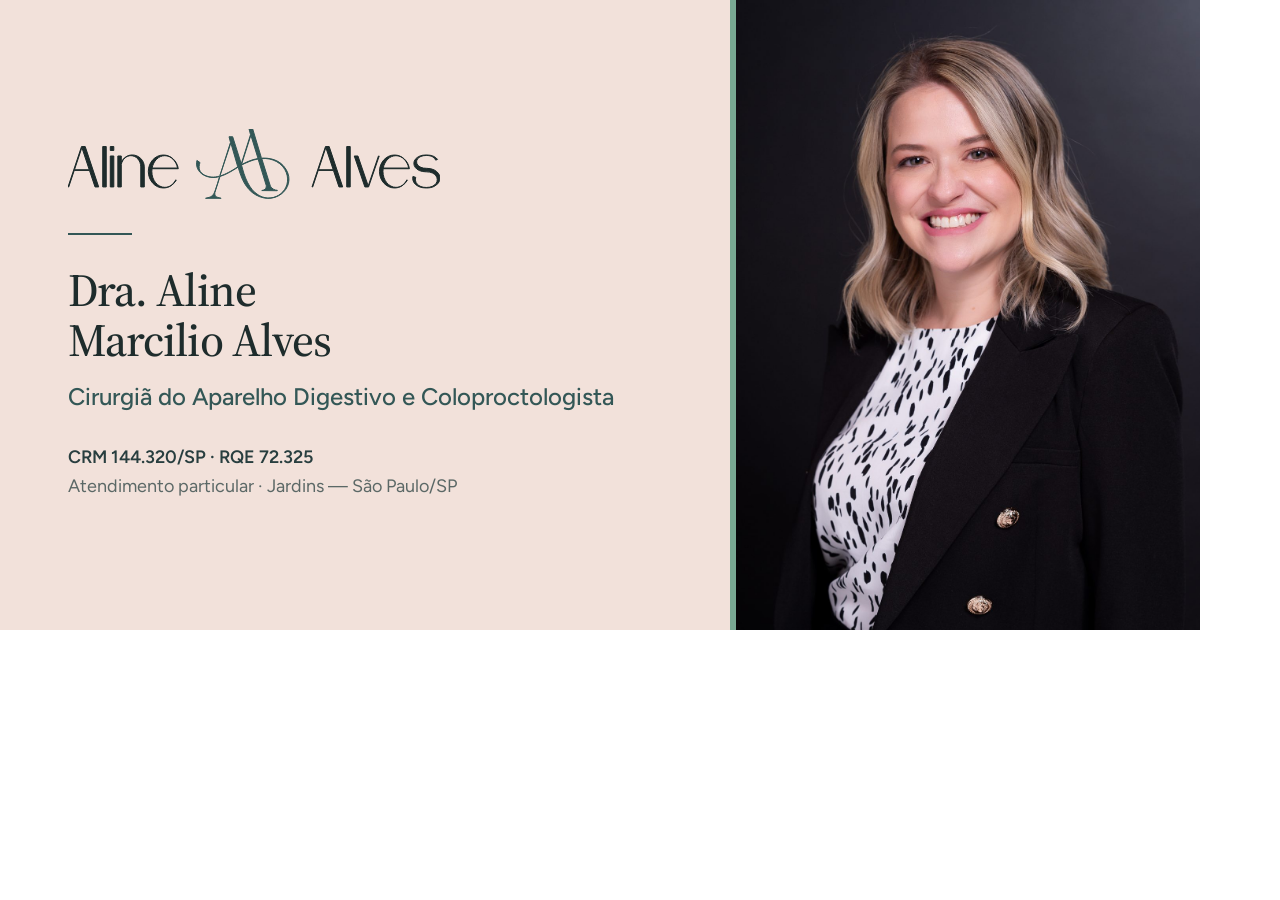
==== script/og-card/card.html @ c2b632b5 "fix: refaz a arte de compartilhamento com a marca nova O opengraph.jpg era um print do site antigo —" ====
<!DOCTYPE html>
<html lang="pt-BR">
<head>
<meta charset="UTF-8" />
<title>OG</title>
<link rel="preconnect" href="https://fonts.googleapis.com" />
<link rel="preconnect" href="https://fonts.gstatic.com" crossorigin />
<link href="https://fonts.googleapis.com/css2?family=Figtree:wght@300;400;500;600&family=Source+Serif+4:opsz,wght@8..60,400;8..60,500;8..60,600&display=swap" rel="stylesheet" />
<style>
  :root {
    --paper: #FDFBFA;
    --blush: #F2E1DA;
    --sage: #78A892;
    --green: #335756;
    --deep: #283E3F;
    --ink: #1E2C2C;
    --muted: #5B6866;
    --serif: 'Source Serif 4', Georgia, serif;
    --sans: 'Figtree', system-ui, sans-serif;
  }
  * { box-sizing: border-box; margin: 0; padding: 0; }
  html, body { background: #fff; }
  body { -webkit-font-smoothing: antialiased; }

  .og {
    position: absolute; top: 0; left: 0;
    width: 1200px; height: 630px;
    display: grid; grid-template-columns: 730px 470px;
    font-family: var(--sans); background: var(--blush);
    overflow: hidden;
  }

  .og-copy { display: flex; flex-direction: column; justify-content: center; padding: 0 68px; }

  .og-logo { display: block; width: 372px; height: auto; color: var(--ink); margin-bottom: 34px; }
  .og-logo path { vector-effect: non-scaling-stroke; stroke-width: 1px; }

  .og-rule { width: 64px; height: 2px; background: var(--green); margin-bottom: 30px; }

  .og-name { font-family: var(--serif); font-size: 46px; font-weight: 500; line-height: 1.1; letter-spacing: -.02em; color: var(--ink); margin-bottom: 14px; }
  .og-role { font-size: 24px; font-weight: 500; line-height: 1.4; color: var(--green); margin-bottom: 30px; text-wrap: balance; }
  .og-meta { font-size: 18px; line-height: 1.6; color: var(--muted); }
  .og-meta strong { display: block; font-weight: 600; color: var(--deep); }

  .og-figure { position: relative; }
  .og-figure img { width: 100%; height: 100%; object-fit: cover; object-position: center 14%; }
  /* filete da marca separando foto e copy */
  .og-figure::before { content: ""; position: absolute; inset: 0 auto 0 0; width: 6px; background: var(--sage); z-index: 1; }
</style>
</head>
<body>
  <div class="og">
    <div class="og-copy">
      <svg class="og-logo" viewBox="0 0 1643.35 306.39" xmlns="http://www.w3.org/2000/svg" aria-hidden="true">
        <g fill="currentColor" stroke="currentColor" id="word"></g>
        <path id="mark" fill="#335756" stroke="#335756" fill-rule="nonzero" transform="translate(-188.73 -855.55)" />
      </svg>

      <div class="og-rule"></div>

      <h1 class="og-name">Dra. Aline<br />Marcilio Alves</h1>
      <p class="og-role">Cirurgiã do Aparelho Digestivo e Coloproctologista</p>
      <p class="og-meta">
        <strong>CRM 144.320/SP · RQE 72.325</strong>
        Atendimento particular · Jardins — São Paulo/SP
      </p>
    </div>

    <figure class="og-figure">
      <img src="../../client/src/assets/images/aline-hero.jpg" alt="" />
    </figure>
  </div>

  <script type="module">
    // Reaproveita os mesmos caminhos vetoriais do componente Logo.tsx do site.
    const res = await fetch('./logo-paths.json');
    const { word, mark } = await res.json();
    document.getElementById('word').innerHTML = word
      .map(p => `<path d="${p.d}" transform="translate(${p.dx} ${p.dy})" />`).join('');
    document.getElementById('mark').setAttribute('d', mark);
    document.body.dataset.ready = '1';
  </script>
</body>
</html>
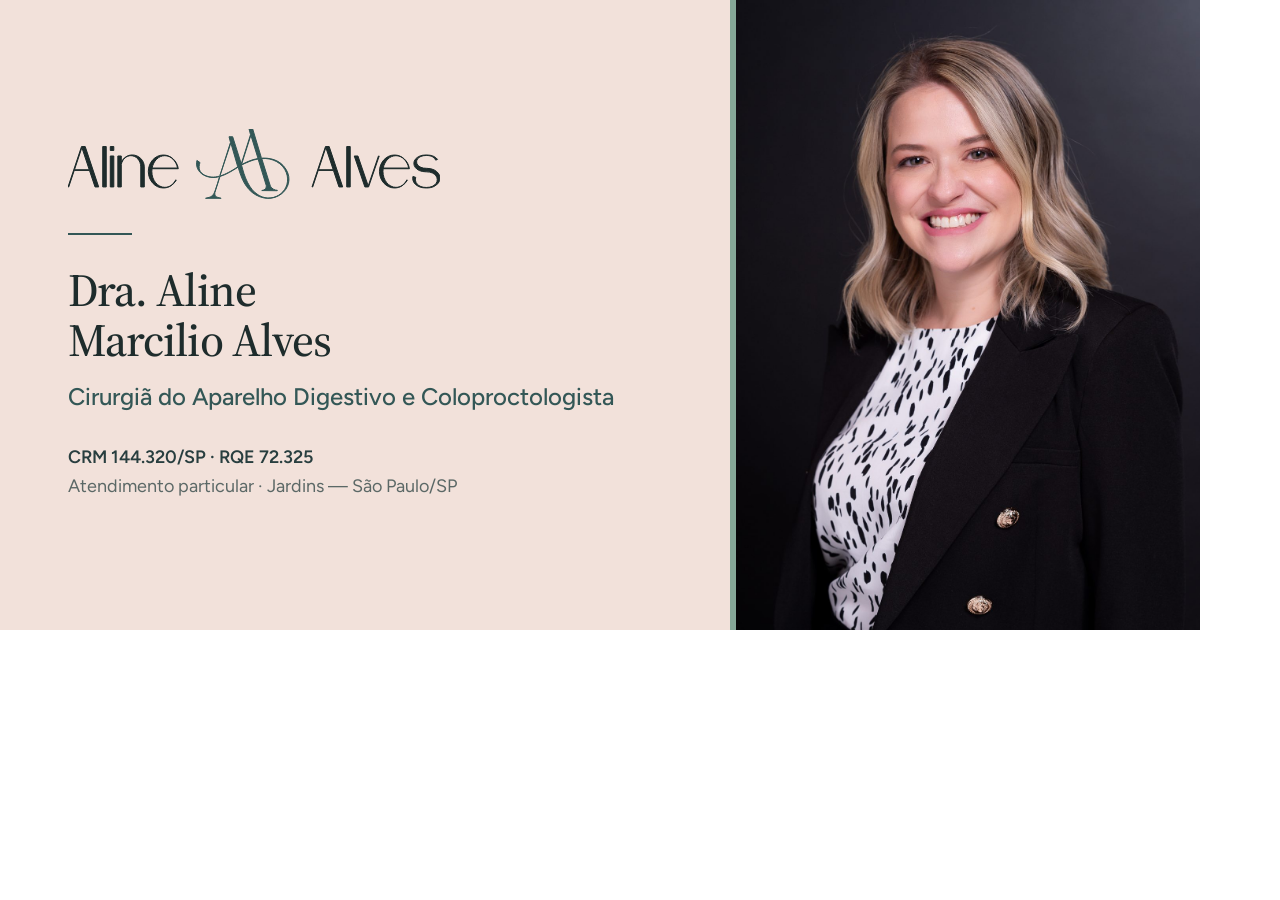
==== commit ace8a81b: "feat: leva o logo para a prancha verde do manual no topo e no rodapé O cabeçalho deixa de ser o bran" ====
--- a/script/og-card/card.html
+++ b/script/og-card/card.html
@@ -10,7 +10,7 @@
   :root {
     --paper: #FDFBFA;
     --blush: #F2E1DA;
-    --sage: #78A892;
+    --sage: #85A797;
     --green: #335756;
     --deep: #283E3F;
     --ink: #1E2C2C;
